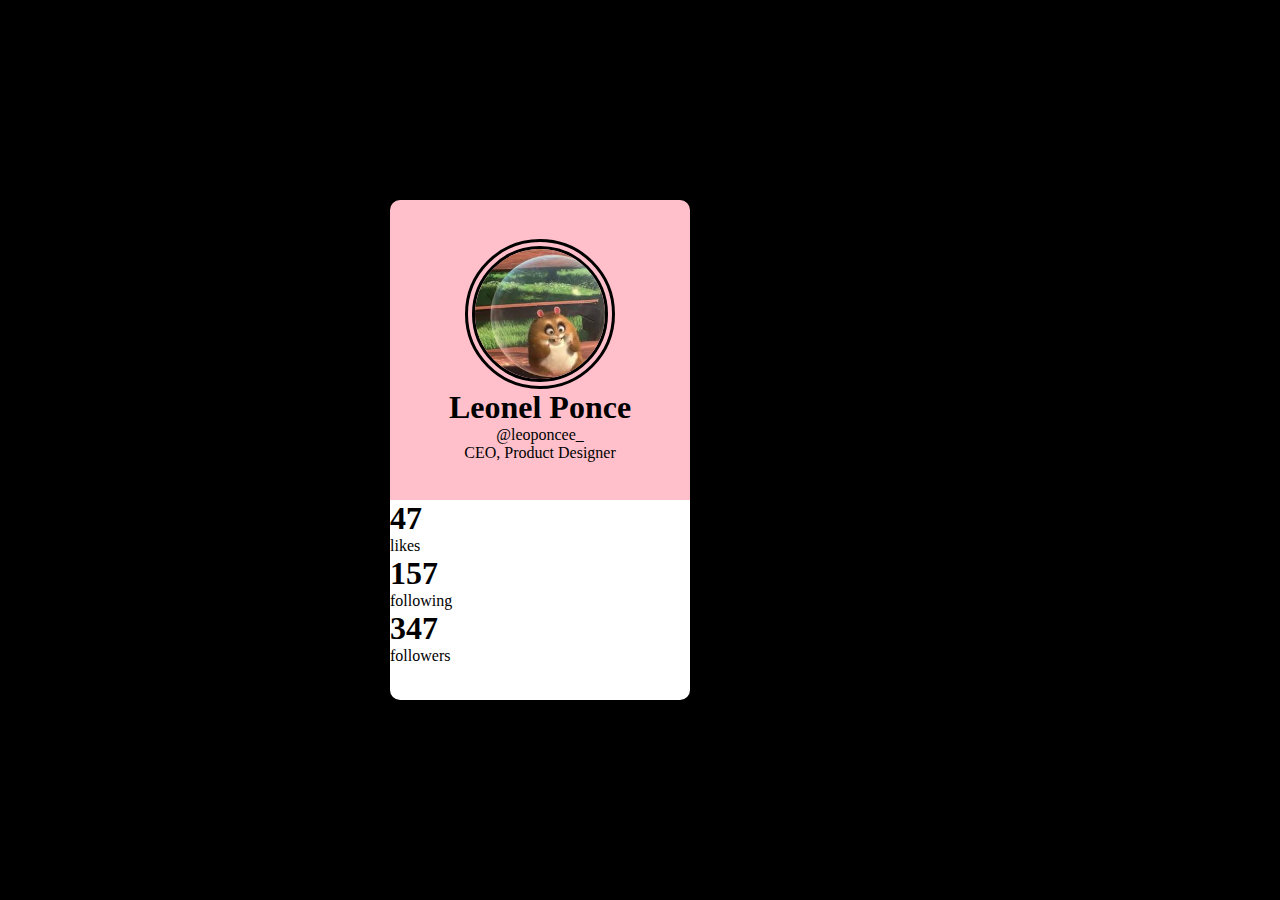
==== tp1/tarjeta.html @ 4e1b476a "avanzando con chaza" ====
<!DOCTYPE html>
<html lang="en">

<head>
    <meta charset="UTF-8">
    <meta name="viewport" content="width=device-width, initial-scale=1.0">
    <title>Maqueteando con Figma ft Chazmann</title>
    <link rel="stylesheet" href="css/estiloTarjeta.css">

</head>

<body>

    <div class="contenedorTarjeta">
            <section class="perfil">
                <div class="foto">
                    <img src="img/fotoleo.jpg">
                </div>
                <div class="Datos personales">
                    <h1>Leonel Ponce</h1>
                    <p>@leoponcee_</p>
                    <p>CEO, Product Designer</p>
                </div>
            </section>
            <section class="datos">
                <div class="likes">
                    <h1>47</h1>
                    <p>likes</p>
                    <h1>157</h1>
                    <p>following</p>
                    <h1>347</h1>
                    <p>followers</p>
                    </div>
                   
    
            </section>
        </div>


</body>

</html>
---- tp1/css/estiloTarjeta.css ----
*{
    margin-left: 100px;
    margin: 0px;/*para hacer espacios*/
    padding: 0px;/*espacio interno del elemento*/
    box-sizing: border-box;/*espacio en caja*/
    text-decoration: none;
    
}
body{
    display: flex;  /* Usamos flexbox para alinear los elementos */
    justify-content: center;  /* Centra el contenido horizontalmente */
    align-items: center;  /* Centra el contenido verticalmente */
    height: 100vh;  /* Asegura que el body ocupe toda la altura de la pantalla */
    background-color: black;
}
header{
    background-color: brown;
    color: white;
    text-align: center;

}
.contenedorTarjeta {
margin: 20%;
width: 500px;
height: 500px;
justify-content: space-around;
display: flex;
flex-direction: column;
}
.perfil {
    background-color: pink;
    border-radius: 10px 10px 0 0;
    width: 300px;
    height: 300px;
    padding: 20px;
    text-align: center;
    display: flex;
    flex-direction: column;
    align-items: center;
    justify-content: center;
    .foto {
        width: 150px;
        height: 150px;
        border:double 10px; 
        border-radius: 100%;
        display: flex;
        overflow: hidden;
    }

}
.datos{
    width: 300px;
    height: 200px;
    background-color: white;
    border-radius: 0 0 10px 10px;
    text-align: left;
    display: flex;
    align-items: left;
    justify-content: left;
}
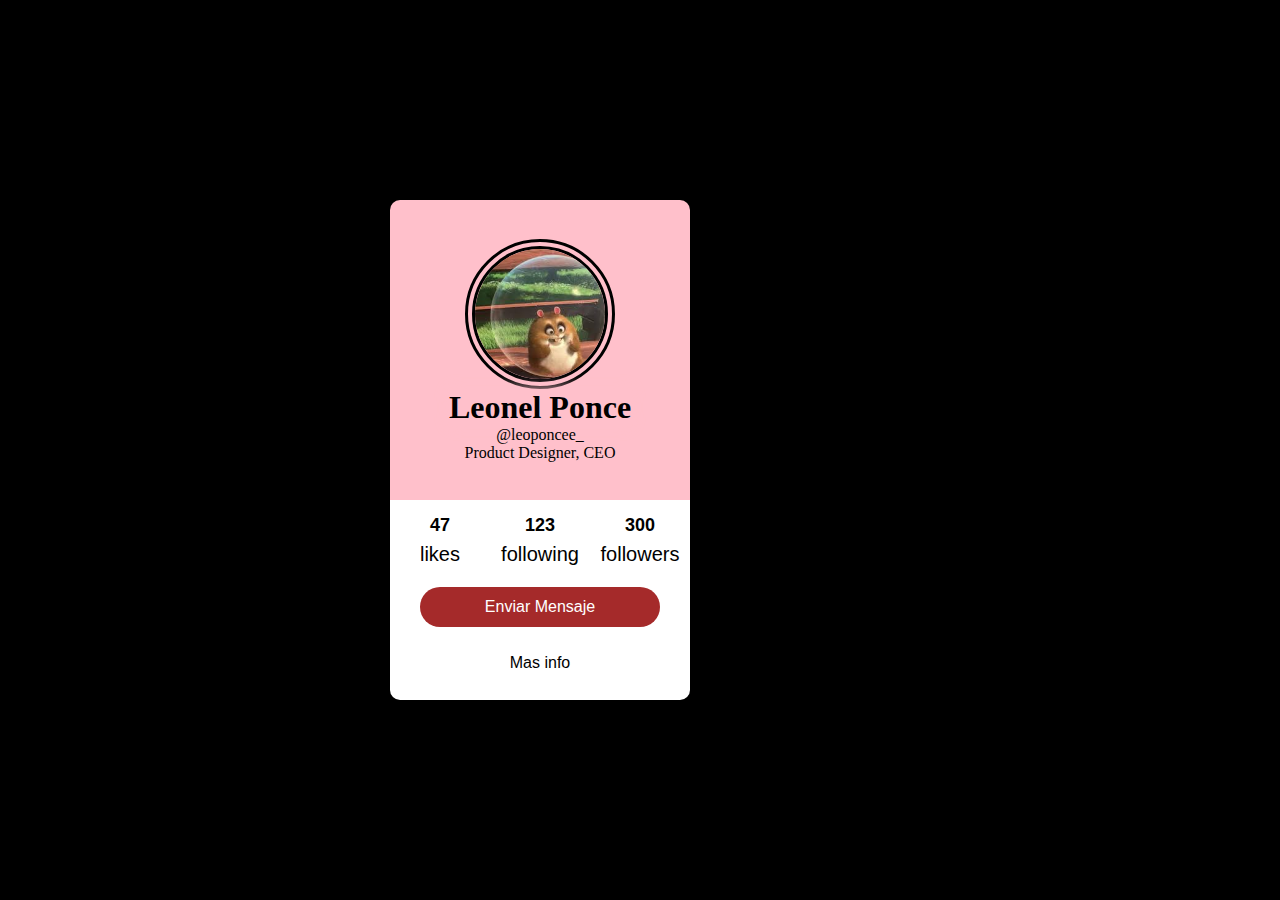
==== commit 70917fba: "adelantando con chaza, tarjeta terminada, falta cv, y portafolio avanzado 👍" ====
--- a/tp1/tarjeta.html
+++ b/tp1/tarjeta.html
@@ -16,23 +16,27 @@
                 <div class="foto">
                     <img src="img/fotoleo.jpg">
                 </div>
-                <div class="Datos personales">
+                <div class="Datospersonales">
                     <h1>Leonel Ponce</h1>
                     <p>@leoponcee_</p>
-                    <p>CEO, Product Designer</p>
+                    <p>Product Designer, CEO</p>
                 </div>
             </section>
             <section class="datos">
-                <div class="likes">
-                    <h1>47</h1>
-                    <p>likes</p>
-                    <h1>157</h1>
-                    <p>following</p>
-                    <h1>347</h1>
-                    <p>followers</p>
-                    </div>
-                   
-    
+                <div>
+                    <span class="numero">47</span>
+                    <span>likes</span>
+                </div>
+                <div>
+                    <span class="numero">123</span>
+                    <span>following</span>
+                </div>
+                <div>
+                    <span class="numero">300</span>
+                    <span>followers</span>
+                </div>
+                <button class="boton">Enviar Mensaje</button>
+                <a class="mas-info" href="">Mas info</a>
             </section>
         </div>
 
--- a/tp1/css/estiloTarjeta.css
+++ b/tp1/css/estiloTarjeta.css
@@ -53,10 +53,51 @@
     height: 200px;
     background-color: white;
     border-radius: 0 0 10px 10px;
-    text-align: left;
     display: flex;
-    align-items: left;
-    justify-content: left;
+    padding: 15px  0;
+    flex-wrap: wrap;
+    font-family: Arial;
+}
+.datos div{
+    text-align: center;
+    flex: 1;
+    font-size: 20px;
+}
+.numero {
+    font-weight: bold;
+    font-size: 18px;
+    display: block;
+    height: 50%;
+}
+.boton{
+    background-color: brown;
+    color: white;
+    border: none;
+    padding: 10px;
+    width: 80%;
+    height: 40px;
+    margin: 15px auto;
+    border-radius: 50px;
+    font-size: 16px;
+    cursor: pointer;
+    transition: 0,3s;
+}
+.mas-info{
+    font-size: 16px;
+    color: black;
+    text-align: center;
+    width: 100%;
+    cursor: pointer;
+}
+.Datospersonales{
+    font-family:'Franklin Gothic Medium';
 }
 
 
+h1{
+    box-shadow: 0 0 15px pink;
+}
+
+
+
+
